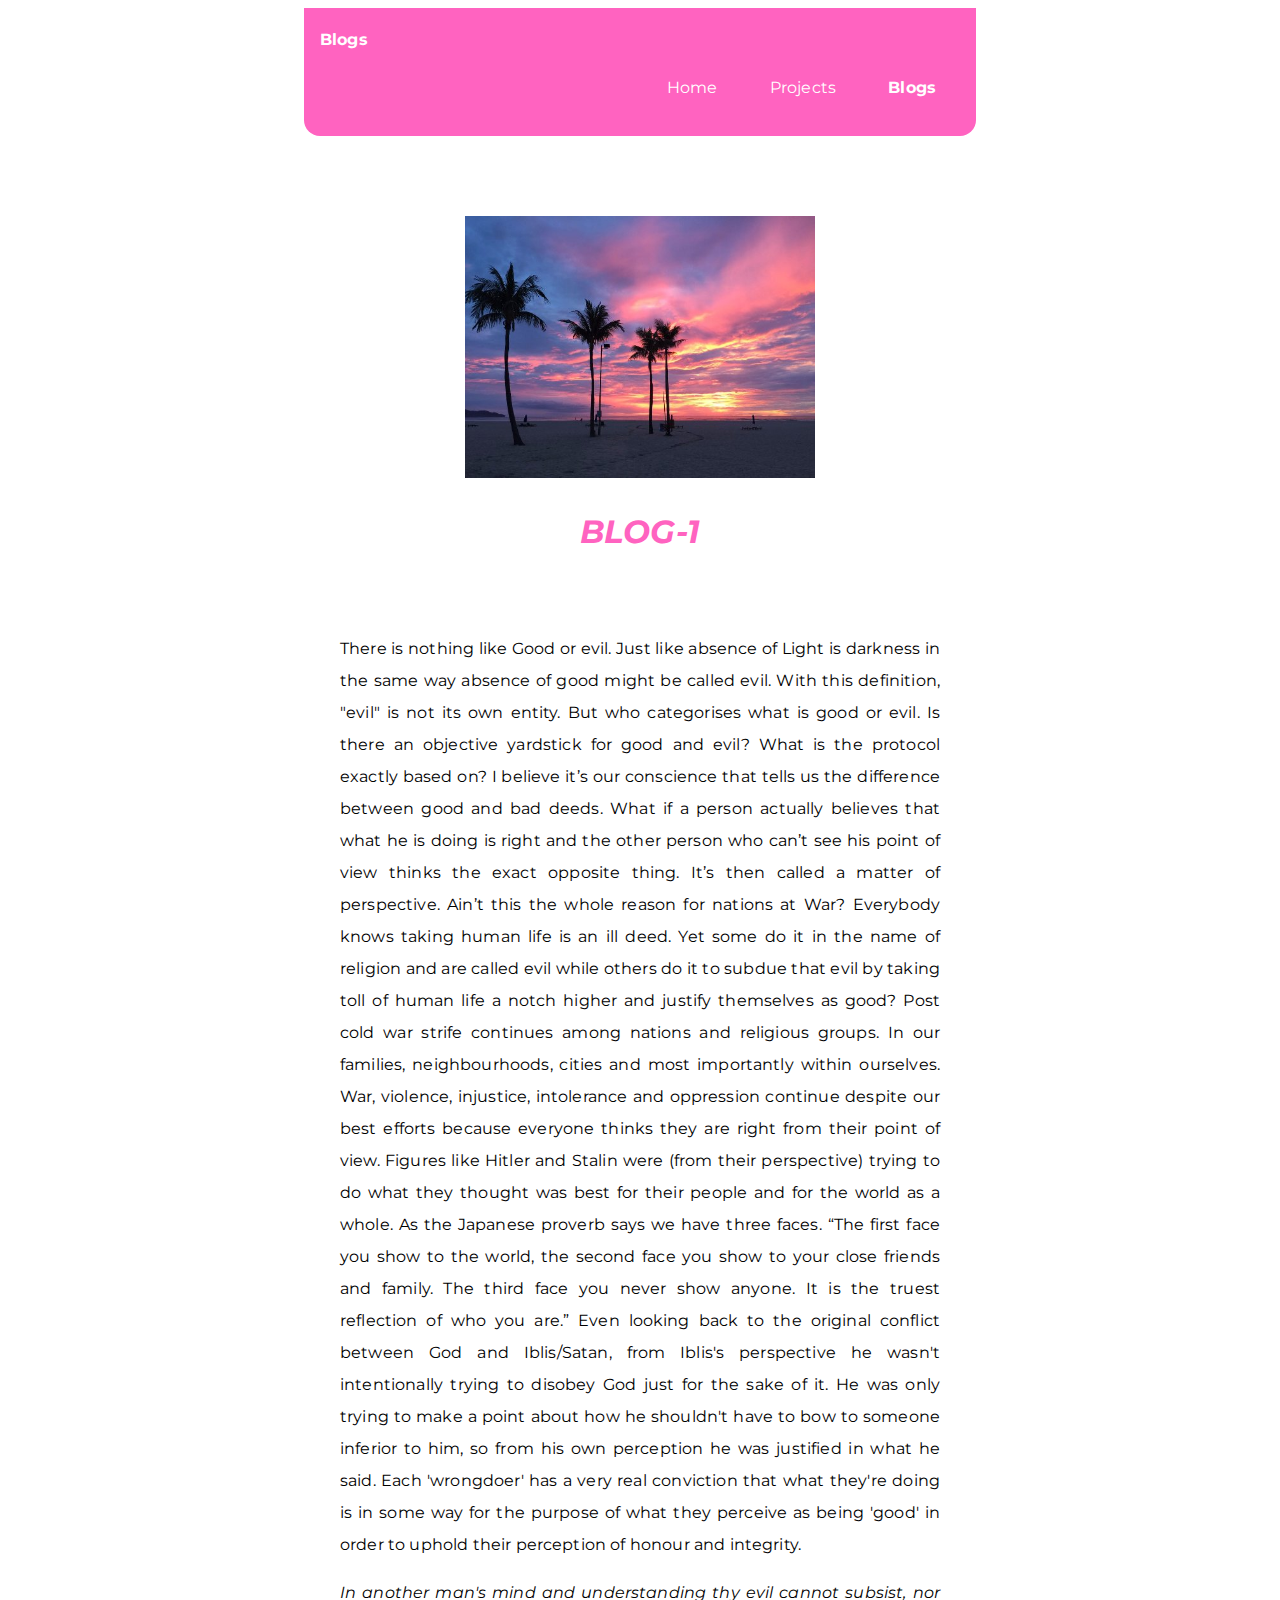
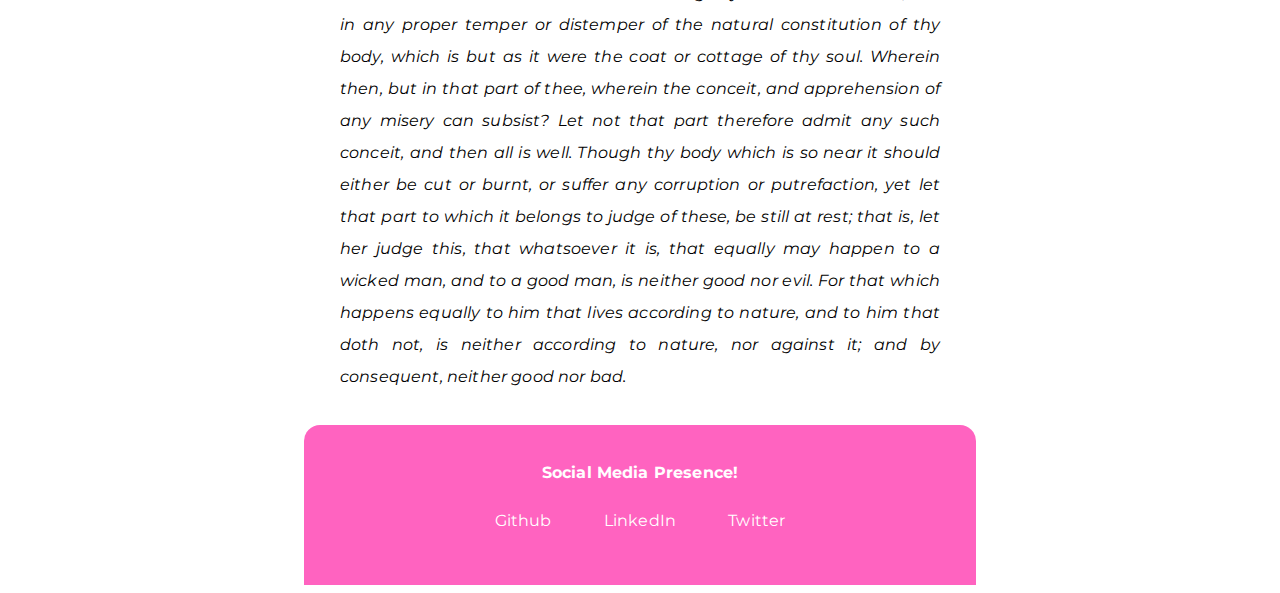
==== blog1.html @ c2228efc "blogs" ====
<!DOCTYPE html>
<html lang="en">
<head>
    <meta charset="UTF-8">
    <meta http-equiv="X-UA-Compatible" content="IE=edge">
    <meta name="viewport" content="width=device-width, initial-scale=1.0">
    <title>ShivaniNarang | Blog-1</title>
    <link href="/styles.css" rel="stylesheet" />
</head>
<body>


    <nav class="navigation container">
        <div class="nav-brand">
            Blogs
       </div>
        
    
    <ul class="list-non-bullet nav-pills">
        <li class="list-item-inline">
            <a class="link" href="/">Home</a>
        </li>
        <li  class="list-item-inline">
            <a class="link " href="/projects.html">Projects</a>
        </li>
        <li  class="list-item-inline">
            <a class="link link-active"  href="/blogs.html">Blogs</a>
        </li>
    </ul>
   </nav>
   <div>
   <header class="hero">
    <img class="hero-img" src="images/b1.jpg"/>
    <h1 class="hero-heading">
    <span class="bold"> BLOG-1</span></h1>
    
</header>
</div>
<div class="container container-center">
<p class="text-justify">
    There is nothing like Good or evil. Just like absence of Light is darkness in 
    the same way absence of good might be called evil. With this definition, "evil"
     is not its own entity. But who categorises what is good or evil. Is there an objective
     yardstick for good and evil? What is the protocol exactly based on? I believe it’s our
     conscience that tells us the difference between good and bad deeds. What if a person
     actually believes that what he is doing is right and the other person who can’t see 
     his point of view thinks the exact opposite thing. It’s then called a matter of perspective.
     Ain’t this the whole reason for nations at War? Everybody knows taking human life is an ill
    deed. Yet some do it in the name of religion and are called evil while others do it to subdue
    that evil by taking toll of human life a notch higher and justify themselves as good? Post
    cold war strife continues among nations and religious groups. In our families, neighbourhoods,
    cities and most importantly within ourselves. War, violence, injustice, intolerance and oppression 
    continue despite our best efforts because everyone thinks they are right from their point of view. 
    Figures like Hitler and Stalin were (from their perspective) trying to do what they thought was best 
    for their people and for the world as a whole.  As the Japanese proverb says we have three faces. 
    “The first face you show to the world, the second face you show to your close friends and family. 
    The third face you never show anyone. It is the truest reflection of who you are.” 
    Even looking back to the original conflict between God and Iblis/Satan, from Iblis's perspective
    he wasn't intentionally trying to disobey God just for the sake of it. He was only trying to make a
    point about how he shouldn't have to bow to someone inferior to him, so from his own perception he 
    was justified in what he said. Each 'wrongdoer' has a very real conviction that what they're doing
    is in some way for the purpose of what they perceive as being 'good' in order to uphold their 
    perception of honour and integrity.

</p>
<p class="text-justify"><em>
    In another man's mind and understanding thy evil cannot subsist, nor in any proper temper or
     distemper of the natural constitution of thy body, which is but as it were the coat or cottage 
     of thy soul. Wherein then, but in that part of thee, wherein the conceit, and apprehension of 
     any misery can subsist? Let not that part therefore admit any such conceit, and then all is well. 
     Though thy body which is so near it should either be cut or burnt, or suffer any corruption or
      putrefaction, yet let that part to which it belongs to judge of these, be still at rest; that is,
     let her judge this, that whatsoever it is, that equally may happen to a wicked man, and to a good
     man, is neither good nor evil. For that which happens equally to him that lives according to nature, 
     and to him that doth not, is neither according to nature, nor against it; and by consequent, neither
     good nor bad.
     </em>
</p>
</div>
<footer class="footer container">
    <div class="footer-header">Social Media Presence!</div>
    <ul class=" social-links list-non-bullet">
        <li class="list-item-inline">
            <a class="link" href="https://github.com/Shivani-exe" >Github</a>
        </li>
        <li class="list-item-inline">
            <a  class="link" href="https://www.linkedin.com/in/shivani-narang-a86298141/" >LinkedIn</a>
        </li>
        <li class="list-item-inline">
            <a class="link" href="https://twitter.com/snarang_exe" >Twitter</a>
        </li>
        
    </ul>
</footer>
    
</body>
</html>
---- styles.css ----
@import url('https://fonts.googleapis.com/css2?family=Montserrat:wght@400;700&display=swap');

:root{
    --primary-color: #FF63C0;
    --off-white: #F3F4F6;
    --dark-gray : #6B7280;
}

body{
    font-family: 'Montserrat',
    sans-serif;
    margin-right: auto;
    margin-left: auto;
    max-width: 42rem;
    letter-spacing: 0.01rem;
    line-height: 32px;
}

hr{
    margin: 2rem 0rem;
}

/**img**/
.img-cover{
    object-fit: cover;
    max-width: 40rem;
    padding: 1rem;
}

.bold{
    color:var(--primary-color);
    font-style: italic;
}

/** spaces **/
.margin-md{
    padding: 3rem;
    
}
/** container **/
.container{
    padding: 1rem 1rem;
}

 .container-center{
     max-width: 600px; 
     margin:auto;
 }

 .link{
     box-sizing: border-box;
     text-decoration: none;
     padding: 0.5rem 1rem;
     
 }

 .link-primary{
     background-color: var(--primary-color);
     border-radius: 0.5rem;
     color: white;
     border-style: solid;
     border-color:lightgrey;
 }

 .link-secondary{
     color: var(--primary-color);
     border-radius: 0.5rem;
     border: 1px solid var(--primary-color);

 }

 .link-blogs{
     color: var(--primary-color);
     
     
 }

 .list-non-bullet{
     list-style: none;
 }

 .list-item-inline{
    display: inline;
    padding: 0rem 0.5rem;
 }

 /**navigation**/
.navigation{
    background-color: var(--primary-color);
    color:white;
    padding: 1rem;
    border-bottom-left-radius: 1rem;
    border-bottom-right-radius: 1rem;
    
}
.navigation .nav-brand{
    font-weight: bold;
}

.navigation .nav-pills{
    text-align: right;
}
/**next level of inheritance**/

.navigation .link{
    color:white;

}

.navigation .link-active{
    font-weight: bold;
}

/**header**/
.hero{
    padding: 2rem;
    padding-top: 5rem;
}

.hero .hero-img{
    max-width:350px;
    display:block;
    margin: auto;
}

.hero .hero-heading{
    text-align: center;
    padding-top:1rem;
    color: var(--dark-gray);
} 


/**section**/

.section{
    padding: 2rem;
}
.section h1{
    text-align: center;
    
}

.ow{
    background-color: var(--off-white);
}

/**footer**/

.footer{
    background-color: var(--primary-color);
    padding: 2rem 1rem;
    text-align: center;
    color: white;
    border-top-right-radius: 1rem;
    border-top-left-radius: 1rem;
     
}

.footer ul{
    padding-inline-start: 0px;
}

.footer .footer-header{
    font-weight: bold;
    
} 

.footer .link{
    color:white;
}


/**blog**/

.blog-box{
    display: inline-block;
    letter-spacing: 0.01rem;
    line-height: 32px;
    padding-bottom: 6rem;
}

/**tab**/
.tab{
    display: inline-block;
    margin-left: 40px;
}

/**selection**/
::selection {
    color: black;
    background:#E5E7EB;
  }
/**blogs-text-align**/
.text-justify{
    text-align: justify;
}
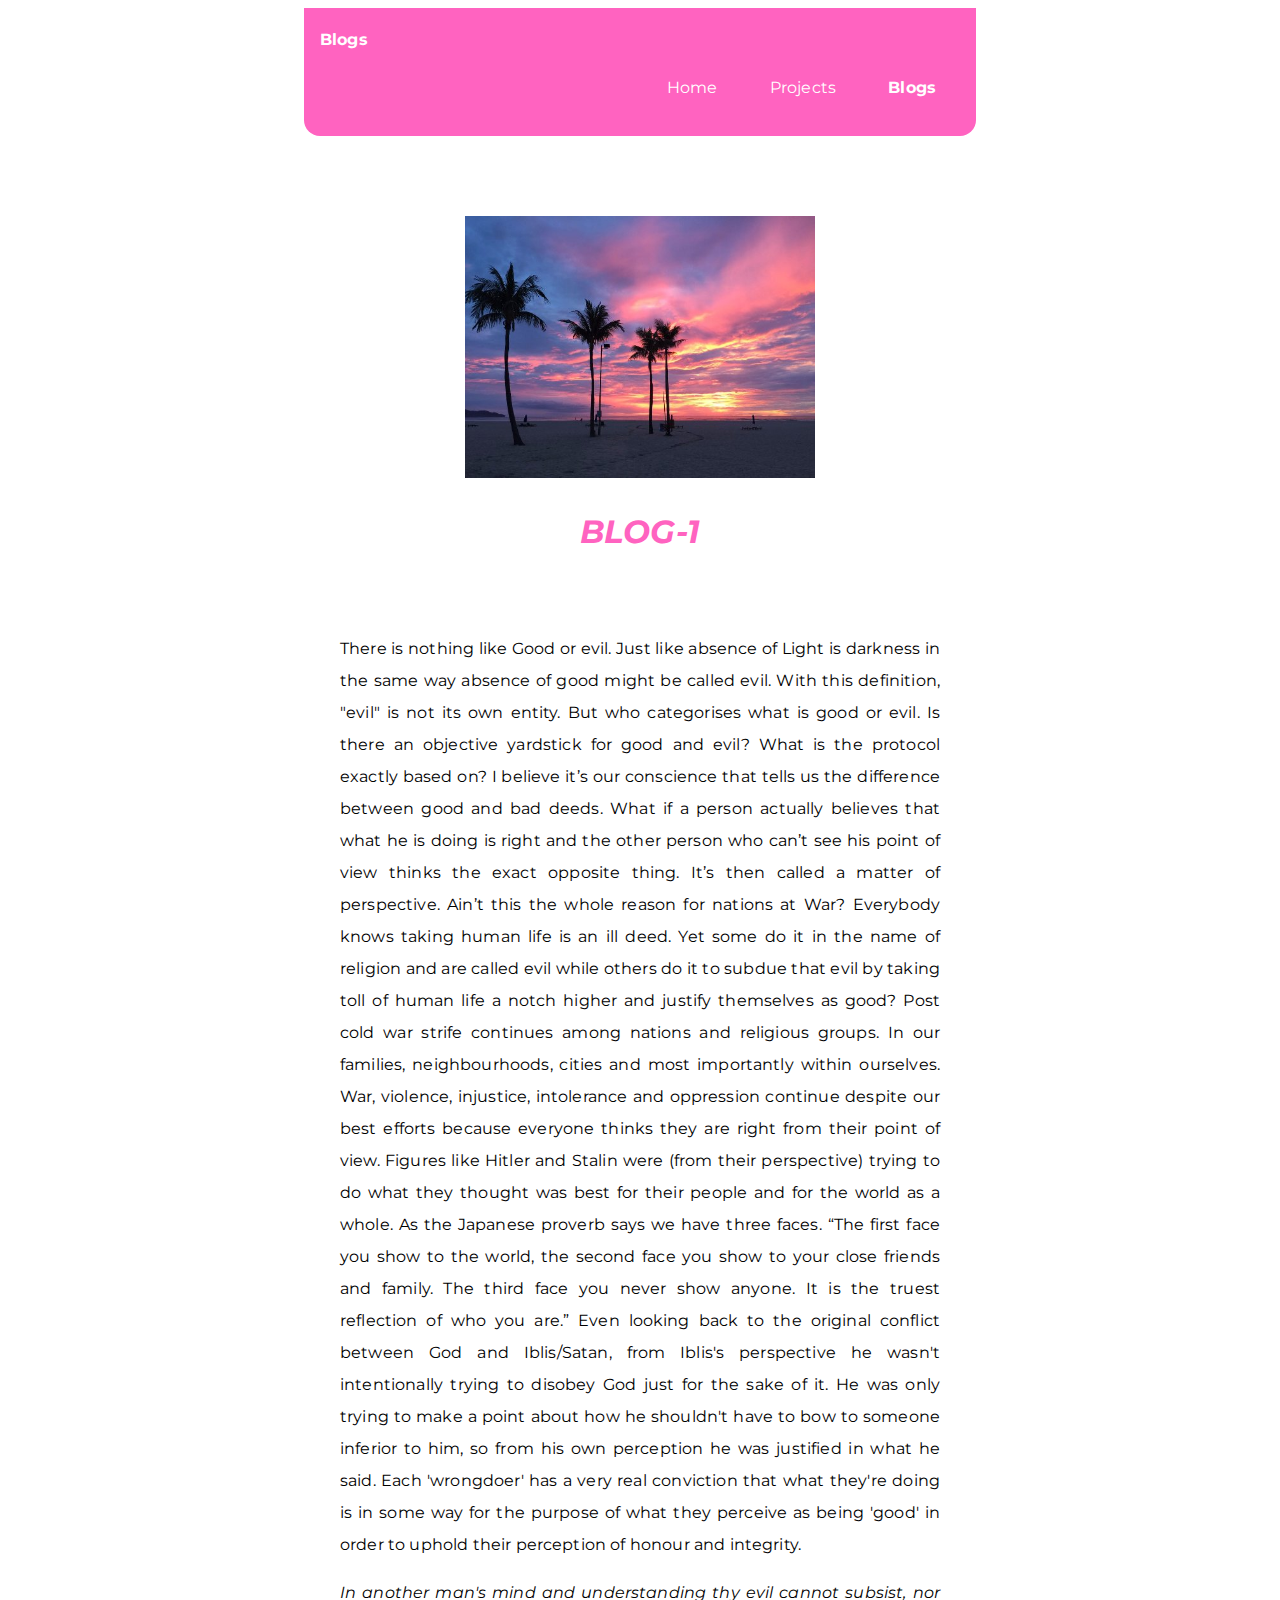
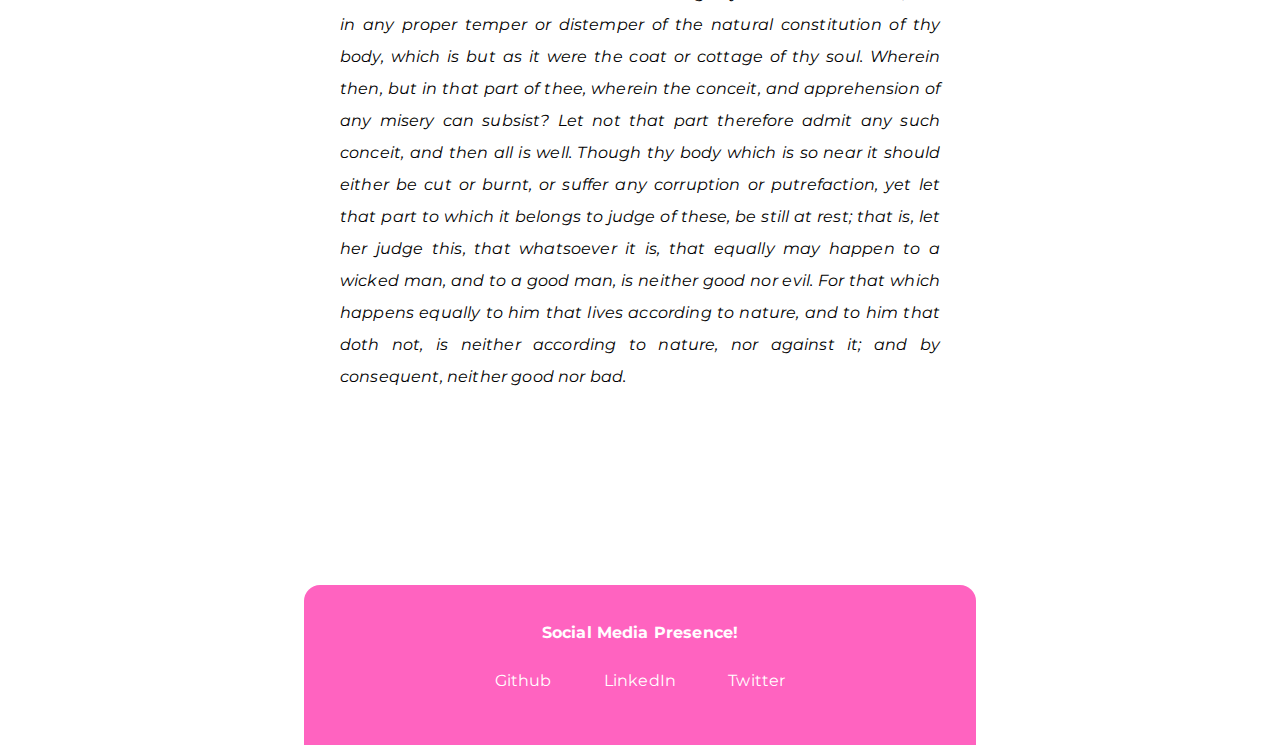
==== commit 60e4bf10: "minor changes in blogs" ====
--- a/blog1.html
+++ b/blog1.html
@@ -36,7 +36,7 @@
     
 </header>
 </div>
-<div class="container container-center">
+<div class="container container-center margin-md">
 <p class="text-justify">
     There is nothing like Good or evil. Just like absence of Light is darkness in 
     the same way absence of good might be called evil. With this definition, "evil"
--- a/styles.css
+++ b/styles.css
@@ -195,15 +195,20 @@
     text-align: justify;
 }
 
-
-
-
-
-
-
-
-
-
-
-
-
+.margin-md{
+    margin-top:0rem;
+    margin-bottom:10rem;
+}
+
+
+
+
+
+
+
+
+
+
+
+
+
